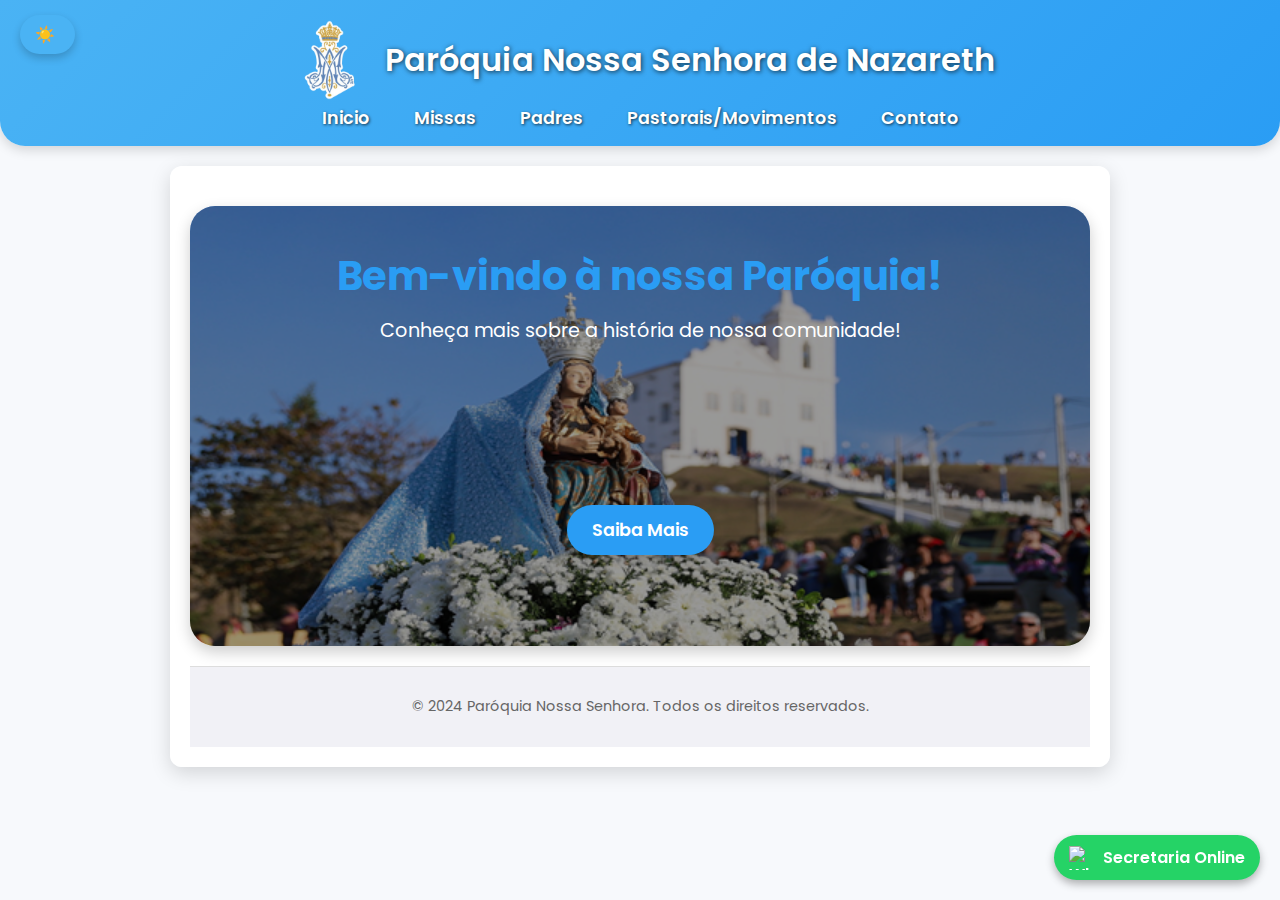
==== index.html @ 385b48bc "Add files via upload" ====
<!DOCTYPE html>
<html lang="pt-PT">
<head>
    <meta charset="UTF-8">
    <meta name="viewport" content="width=device-width, initial-scale=1.0">
    <title>Paróquia</title>
    <link rel="stylesheet" href="styles.css">
    <script>
        function applyDarkMode() {
            const body = document.body;
            const darkModeEnabled = localStorage.getItem('dark-mode') === 'true';
            if (darkModeEnabled) {
                body.classList.add('dark-mode');
                document.getElementById('mode-icon').innerHTML = '🌙'; // Lua
                document.getElementById('mode-text').innerText = 'Modo Claro';
            } else {
                body.classList.remove('dark-mode');
                document.getElementById('mode-icon').innerHTML = '☀️'; // Sol
                document.getElementById('mode-text').innerText = 'Modo Escuro';
            }
        }

        function toggleDarkMode() {
            const body = document.body;
            const darkModeEnabled = body.classList.toggle('dark-mode');
            localStorage.setItem('dark-mode', darkModeEnabled);
            applyDarkMode();
        }

        window.onload = applyDarkMode;
    </script>
</head>
<body>
    <header>
        <div class="mode-toggle">
            <button onclick="toggleDarkMode()" id="mode-toggle">
                <span id="mode-icon">☀️</span> 
            </button>
        </div>
        <div class="logo">
            <img src="./virgem_maria_simbol-removebg-preview (1).png" alt="Brasão" class="brasao">
            <h1>Paróquia Nossa Senhora de Nazareth</h1>
        </div>
        <nav>
            <ul>
                <li><a href="index.html">Inicio</a></li>
                <li><a href="horarios.html">Missas</a></li>
                <li><a href="clero.html">Padres</a></li>
                <li><a href="eventos.html">Pastorais/Movimentos</a></li>
                <li><a href="contato.html">Contato</a></li>
            </ul>
        </nav>
    </header>

    <main>
        <section class="hero">
            <img src="./306663683_5560811757313550_4126079003889847889_n.png" alt="Imagem da Paróquia">
            <div class="overlay"></div>
            <div class="carousel-caption">
                <h2>Bem-vindo à nossa Paróquia!</h2>
                <p>Conheça mais sobre a história de nossa comunidade!</p>
                <a href="./historia.html" class="btn">Saiba Mais</a>
            </div>
        </section>

        <footer>
            <p>&copy; 2024 Paróquia Nossa Senhora. Todos os direitos reservados.</p>
        </footer>

        <a href="https://wa.me/22999696580" class="whatsapp-button" target="_blank" rel="noopener noreferrer">
            <div class="whatsapp-bubble">
                <img src="https://upload.wikimedia.org/wikipedia/commons/6/6b/WhatsApp.svg" alt="WhatsApp Logo" class="whatsapp-logo">
                Secretaria Online
            </div>
        </a>
    </main>
</body>
</html>
---- styles.css ----
@import url('https://fonts.googleapis.com/css2?family=Poppins:wght@300;400;600&display=swap');

body {
    font-family: 'Poppins', sans-serif; /* Fonte arredondada */
    margin: 0;
    padding: 0;
    background-color: #f7f9fc; /* Fundo mais suave */
    color: #333;
    overflow-x: hidden;
    transition: background-color 0.3s, color 0.3s; /* Transição suave */
}

.dark-mode {
    background-color: #121212; /* Fundo escuro */
    color: #ffffff; /* Texto claro */
}

header {
    background: linear-gradient(135deg, #4ab3f4, #2a9df4); /* Gradiente azul */
    color: #fff;
    padding: 15px 0; /* Diminuir o padding */
    text-align: center;
    box-shadow: 0 4px 12px rgba(0, 0, 0, 0.15);
    border-bottom-left-radius: 25px;
    border-bottom-right-radius: 25px;
    margin-bottom: 20px;
}

.dark-mode header {
    background: linear-gradient(135deg, #1e1e1e, #3a3a3a); /* Gradiente escuro */
}

.logo {
    display: flex;
    align-items: center;
    justify-content: center;
}

.brasao {
    width: 90px;
    height: auto;
    margin-right: 10px;
}

.logo h1 {
    margin: 0;
    font-size: 2em;
    font-weight: 600; /* Peso da fonte mais forte */
    color: #ffffff; /* Texto claro para contraste */
    text-shadow: 1px 1px 5px rgba(0, 0, 0, 0.7); /* Sombra para legibilidade */
}

.dark-mode .logo h1 {
    color: #ffffff; /* Texto claro no modo escuro */
}

nav ul {
    list-style: none;
    padding: 0;
    margin: 0;
}

nav ul li {
    display: inline;
    margin: 0 20px;
}

nav a {
    color: #ffffff; /* Texto claro */
    text-decoration: none;
    font-weight: 600; /* Peso da fonte mais forte */
    font-size: 1.1em;
    text-shadow: 1px 1px 3px rgba(0, 0, 0, 0.7); /* Sombra para legibilidade */
    transition: color 0.3s;
}

nav a:hover {
    color: #4ab3f4; /* Azul mais claro ao passar o mouse */
}

.hero {
    position: relative;
    height: 400px;
    overflow: hidden;
    border-radius: 25px;
    box-shadow: 0 6px 15px rgba(0, 0, 0, 0.2);
    margin-bottom: 20px;
}

.hero img {
    width: 100%;
    height: 100%;
    object-fit: cover;
    position: absolute;
    top: 0;
    left: 0;
    z-index: 1;
}

.overlay {
    position: absolute;
    top: 0;
    left: 0;
    right: 0;
    bottom: 0;
    background: rgba(0, 0, 0, 0.4); /* Overlay mais suave */
    z-index: 2;
}

.carousel-caption {
    position: relative;
    z-index: 3;
    text-align: center;
    color: #fff;
    padding: 20px;
}

.carousel-caption h2 {
    font-size: 2.5em;
    margin: 0;
}

.carousel-caption p {
    font-size: 1.2em;
    margin: 10px 0;
}

main {
    padding: 20px;
    max-width: 900px;
    margin: auto;
    background: rgba(255, 255, 255, 0.95); /* Fundo mais claro */
    border-radius: 12px;
    box-shadow: 0 6px 20px rgba(0, 0, 0, 0.15);
}

.dark-mode main {
    background: rgba(30, 30, 30, 0.95); /* Fundo escuro */
}

section {
    margin: 20px 0;
    padding: 20px;
    background: rgba(245, 245, 245, 0.9); /* Fundo das seções mais suave */
    border-radius: 20px;
    box-shadow: 0 4px 10px rgba(0, 0, 0, 0.1);
}

.dark-mode section {
    background: rgba(50, 50, 50, 0.9); /* Fundo das seções no modo escuro */
}

section h2 {
    font-size: 1.8em;
    margin-bottom: 10px;
    color: #2a9df4; /* Azul suave */
}

.dark-mode section h2 {
    color: #4ab3f4; /* Azul mais claro no modo escuro */
}

section h3 {
    font-size: 1.5em;
    margin: 15px 0;
    color: #4ab3f4; /* Azul mais claro */
}

section ul {
    list-style: none;
    padding: 0;
}

section ul li {
    margin: 10px 0;
    padding: 10px;
    border-left: 5px solid #2a9df4; /* Azul suave */
    background: rgba(255, 255, 255, 0.85); /* Fundo mais claro */
    transition: background 0.3s, transform 0.3s;
}

.dark-mode section ul li {
    background: rgba(70, 70, 70, 0.85); /* Fundo das listas no modo escuro */
}

section ul li:hover {
    background: #e0f7fa; /* Fundo suave ao passar o mouse */
    transform: translateX(5px);
}

footer {
    text-align: center;
    padding: 15px 0;
    background: rgba(240, 240, 245, 0.9);
    color: #666;
    border-top: 1px solid #ddd;
    font-size: 0.9em;
}

.dark-mode footer {
    background: rgba(50, 50, 50, 0.9); /* Fundo do rodapé no modo escuro */
    color: #bbb; /* Texto claro no rodapé */
}

.btn {
    display: inline-block;
    padding: 12px 25px;
    background-color: #2a9df4;
    color: #fff;
    text-decoration: none;
    border-radius: 30px;
    font-size: 1.1em;
    font-weight: 600;
    margin-top: 20px;
    box-shadow: 0 4px 10px rgba(0, 0, 0, 0.1);
    transition: background-color 0.3s, transform 0.2s, box-shadow 0.3s;
}

.dark-mode .btn {
    background-color: #4ab3f4; /* Azul mais claro no modo escuro */
}

.btn:hover {
    background-color: #1e8fd6;
    transform: translateY(-4px);
    box-shadow: 0 8px 15px rgba(0, 0, 0, 0.2);
}

.carousel-caption .btn {
    margin-top: 150px;
}

.whatsapp-button {
    position: fixed;
    bottom: 20px;
    right: 20px;
    text-decoration: none;
    color: #fff;
    font-size: 1em;
    font-weight: 600; /* Peso da fonte mais forte */
    display: flex;
    align-items: center;
    justify-content: center;
    background-color: #25d366; /* Verde WhatsApp */
    padding: 10px 15px;
    border-radius: 30px;
    box-shadow: 0 4px 8px rgba(0, 0, 0, 0.3);
    transition: transform 0.3s, background-color 0.3s;
    z-index: 1000;
}

.dark-mode .whatsapp-button {
    background-color: #1ebe60; /* Verde mais escuro no modo escuro */
}

.whatsapp-button:hover {
    transform: scale(1.05);
    background-color: #1ebe60; /* Verde mais escuro ao passar o mouse */
}

.whatsapp-bubble {
    display: flex;
    align-items: center;
}

.whatsapp-logo {
    width: 24px;
    height: 24px;
    margin-right: 10px;
}

/* Estilo para os cards do clero */
.clero-cards {
    display: flex;
    justify-content: center;
    gap: 20px;
}

.card {
    background-color: #fff;
    border-radius: 12px;
    box-shadow: 0 4px 10px rgba(0, 0, 0, 0.1);
    overflow: hidden;
    width: 300px;
}

.dark-mode .card {
    background-color: #2a2a2a; /* Fundo escuro para os cards */
}

.card-img {
    height: 200px;
    overflow: hidden;
}

.person-img {
    width: 100%;
    height: 100%;
    object-fit: cover;
    border-top-left-radius: 12px;
    border-top-right-radius: 12px;
}

.card-info {
    padding: 20px;
    text-align: center;
}

.card-info h3 {
    margin-top: 0;
    margin-bottom: 5px;
    font-size: 1.5em;
    color: #2a9df4;
}

.dark-mode .card-info h3 {
    color: #4ab3f4; /* Azul mais claro no modo escuro */
}

.card-info p {
    margin: 0;
    font-size: 1.2em;
    color: #666;
}

.dark-mode .card-info p {
    color: #bbb; /* Texto claro no modo escuro */
}

/* Estilo para os cards de eventos */
.event-container {
    display: flex;
    flex-wrap: wrap;
    justify-content: center;
    gap: 20px;
}

.event-card {
    background-color: #fff;
    border-radius: 12px;
    box-shadow: 0 4px 10px rgba(0, 0, 0, 0.1);
    overflow: hidden;
    width: 300px;
}

.dark-mode .event-card {
    background-color: #2a2a2a; /* Fundo escuro para os cards de eventos */
}

.event-image {
    height: 200px;
    overflow: hidden;
}

.event-image img {
    width: 100%;
    height: 100%;
    object-fit: cover;
}

.event-info {
    padding: 20px;
}

.event-info h3 {
    margin-top: 0;
    margin-bottom: 10px;
    font-size: 1.5em;
    color: #2a9df4;
}

.dark-mode .event-info h3 {
    color: #4ab3f4; /* Azul mais claro no modo escuro */
}

.event-info p {
    margin: 10px 0;
    font-size: 1.1em;
    color: #666;
}

.dark-mode .event-info p {
    color: #bbb; /* Texto claro no modo escuro */
}

.mode-toggle {
    position: absolute;
    left: 20px; /* Distância da borda esquerda */
    top: 15px; /* Distância do topo */
}

#mode-toggle {
    background-color: #4ab3f4; /* Cor de fundo padrão */
    border: none;
    color: #fff;
    font-size: 1em;
    cursor: pointer;
    display: flex;
    align-items: center;
    padding: 10px 15px;
    border-radius: 25px; /* Bordas arredondadas */
    transition: background-color 0.3s, transform 0.3s; /* Transição suave */
    box-shadow: 0 4px 8px rgba(0, 0, 0, 0.2); /* Sombra do botão */
}

#mode-toggle:hover {
    background-color: #1e8fd6; /* Cor de fundo ao passar o mouse */
    transform: translateY(-2px); /* Efeito de elevação */
}

#mode-toggle span {
    margin-right: 5px; /* Espaço entre o ícone e o texto */
    transition: transform 0.3s; /* Transição suave para o ícone */
}

.social-button {
    display: inline-flex;
    align-items: center;
    background-color: #e1306c; /* Cor do Instagram */
    color: #fff;
    text-decoration: none;
    padding: 10px 15px;
    border-radius: 25px;
    margin-left: 20px; /* Espaço entre o logo e o botão */
    transition: background-color 0.3s;
    box-shadow: 0 4px 8px rgba(0, 0, 0, 0.2);
}

.social-button:hover {
    background-color: #c13584; /* Cor mais escura ao passar o mouse */
}

.social-button img {
    width: 20px; /* Tamanho do ícone do Instagram */
    height: auto;
    margin-right: 8px; /* Espaço entre o ícone e o texto */
}


/* Media Queries para responsividade */
@media (max-width: 768px) {
    .logo h1 {
        font-size: 1.5em; /* Tamanho da fonte reduzido em telas menores */
    }

    nav ul li {
        margin: 0 10px; /* Reduzir margens em telas menores */
    }

    nav a {
        font-size: 1em; /* Tamanho da fonte reduzido em telas menores */
    }

    .hero {
        height: 250px; /* Altura reduzida para telas menores */
    }

    .carousel-caption h2 {
        font-size: 1.8em; /* Tamanho da fonte reduzido em telas menores */
    }

    .carousel-caption p {
        font-size: 1em; /* Tamanho da fonte reduzido em telas menores */
    }

    main {
        padding: 10px; /* Reduzir padding em telas menores */
    }

    section {
        padding: 15px; /* Reduzir padding em seções em telas menores */
    }

    footer {
        font-size: 0.8em; /* Tamanho da fonte reduzido em telas menores */
    }

    .btn {
        font-size: 1em; /* Tamanho da fonte reduzido em botões em telas menores */
    }

    .clero-cards {
        flex-direction: column;
        align-items: center;
    }

    .card {
        width: 100%;
        max-width: 400px;
    }

    .event-card {
        width: 100%;
        max-width: 400px;
    }
}

@media (max-width: 480px) {
    .logo h1 {
        font-size: 1.2em; /* Tamanho ainda mais reduzido */
    }

    .hero {
        height: 200px; /* Altura ainda menor para telas muito pequenas */
    }

    .carousel-caption h2 {
        font-size: 1.5em; /* Tamanho da fonte reduzido */
    }

    .carousel-caption p {
        font-size: 0.9em; /* Tamanho da fonte reduzido */
    }
}
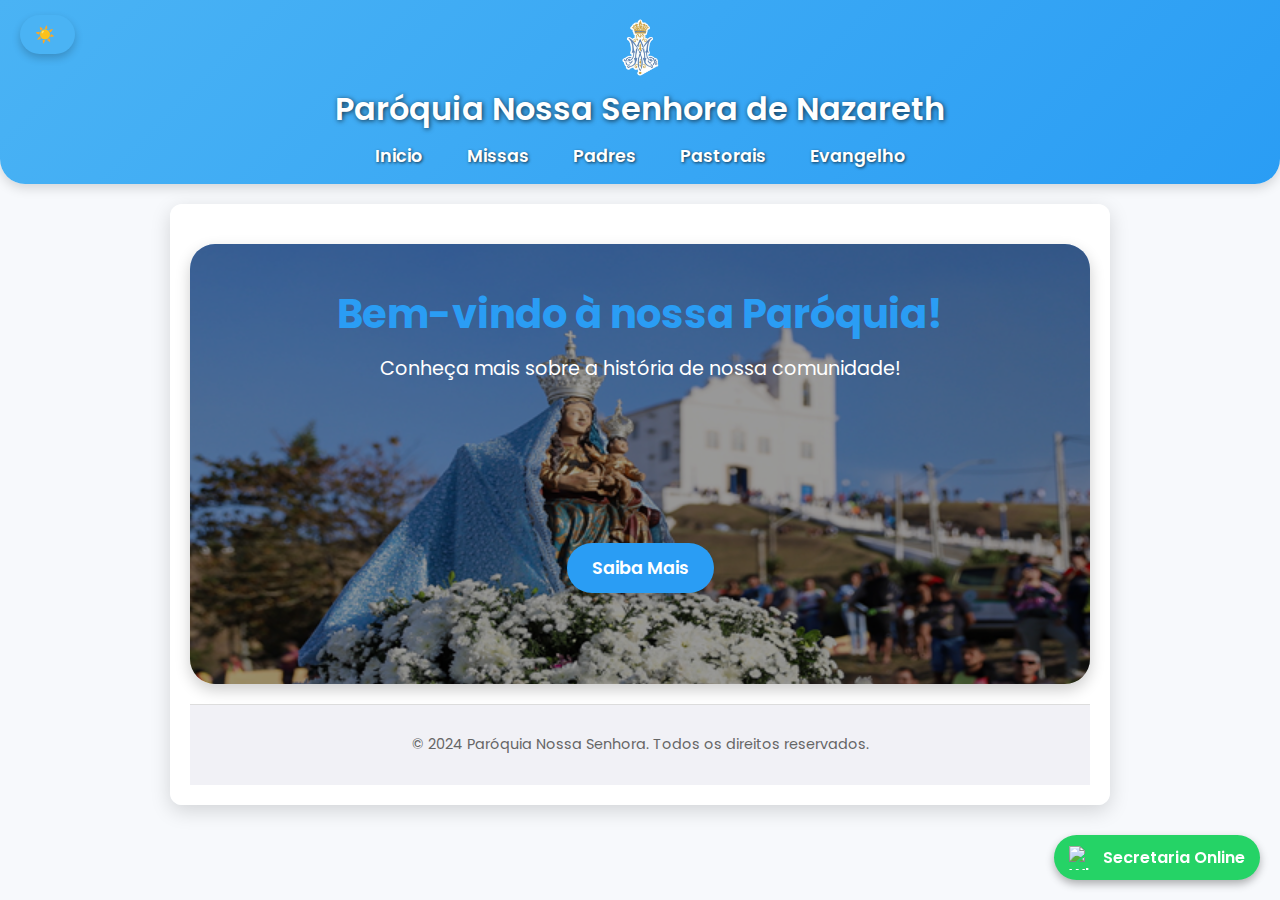
==== commit d5ca7bd9: "Add files via upload" ====
--- a/index.html
+++ b/index.html
@@ -46,8 +46,8 @@
                 <li><a href="index.html">Inicio</a></li>
                 <li><a href="horarios.html">Missas</a></li>
                 <li><a href="clero.html">Padres</a></li>
-                <li><a href="eventos.html">Pastorais/Movimentos</a></li>
-                <li><a href="contato.html">Contato</a></li>
+                <li><a href="eventos.html">Pastorais</a></li>
+                <li><a href="leituras.html">Evangelho</a></li>
             </ul>
         </nav>
     </header>
@@ -67,7 +67,7 @@
             <p>&copy; 2024 Paróquia Nossa Senhora. Todos os direitos reservados.</p>
         </footer>
 
-        <a href="https://wa.me/22999696580" class="whatsapp-button" target="_blank" rel="noopener noreferrer">
+        <a href="https://wa.me/+5522999696580" class="whatsapp-button" target="_blank" rel="noopener noreferrer">
             <div class="whatsapp-bubble">
                 <img src="https://upload.wikimedia.org/wikipedia/commons/6/6b/WhatsApp.svg" alt="WhatsApp Logo" class="whatsapp-logo">
                 Secretaria Online
--- a/styles.css
+++ b/styles.css
@@ -1,24 +1,24 @@
 @import url('https://fonts.googleapis.com/css2?family=Poppins:wght@300;400;600&display=swap');
 
 body {
-    font-family: 'Poppins', sans-serif; /* Fonte arredondada */
+    font-family: 'Poppins', sans-serif;
     margin: 0;
     padding: 0;
-    background-color: #f7f9fc; /* Fundo mais suave */
+    background-color: #f7f9fc;
     color: #333;
     overflow-x: hidden;
-    transition: background-color 0.3s, color 0.3s; /* Transição suave */
+    transition: background-color 0.3s, color 0.3s;
 }
 
 .dark-mode {
-    background-color: #121212; /* Fundo escuro */
-    color: #ffffff; /* Texto claro */
+    background-color: #121212;
+    color: #ffffff;
 }
 
 header {
-    background: linear-gradient(135deg, #4ab3f4, #2a9df4); /* Gradiente azul */
+    background: linear-gradient(135deg, #4ab3f4, #2a9df4);
     color: #fff;
-    padding: 15px 0; /* Diminuir o padding */
+    padding: 15px 0;
     text-align: center;
     box-shadow: 0 4px 12px rgba(0, 0, 0, 0.15);
     border-bottom-left-radius: 25px;
@@ -27,31 +27,33 @@
 }
 
 .dark-mode header {
-    background: linear-gradient(135deg, #1e1e1e, #3a3a3a); /* Gradiente escuro */
+    background: linear-gradient(135deg, #1e1e1e, #3a3a3a);
 }
 
 .logo {
     display: flex;
+    flex-direction: column;
     align-items: center;
-    justify-content: center;
+    text-align: center;
+    margin-bottom: 10px;
 }
 
 .brasao {
-    width: 90px;
+    width: 65px;
     height: auto;
-    margin-right: 10px;
+    margin-bottom: 5px;
 }
 
 .logo h1 {
     margin: 0;
     font-size: 2em;
-    font-weight: 600; /* Peso da fonte mais forte */
-    color: #ffffff; /* Texto claro para contraste */
-    text-shadow: 1px 1px 5px rgba(0, 0, 0, 0.7); /* Sombra para legibilidade */
+    font-weight: 600;
+    color: #ffffff;
+    text-shadow: 1px 1px 5px rgba(0, 0, 0, 0.7);
 }
 
 .dark-mode .logo h1 {
-    color: #ffffff; /* Texto claro no modo escuro */
+    color: #ffffff;
 }
 
 nav ul {
@@ -203,17 +205,18 @@
 }
 
 .btn {
-    display: inline-block;
+    display: inline-block; /* Garante que o botão seja exibido como um bloco */
     padding: 12px 25px;
-    background-color: #2a9df4;
-    color: #fff;
-    text-decoration: none;
-    border-radius: 30px;
+    background-color: #2a9df4; /* Cor do botão */
+    color: #fff; /* Cor do texto */
+    text-decoration: none; /* Remove o sublinhado */
+    border-radius: 30px; /* Bordas arredondadas */
     font-size: 1.1em;
     font-weight: 600;
-    margin-top: 20px;
+    margin-top: 20px; /* Espaço acima do botão */
     box-shadow: 0 4px 10px rgba(0, 0, 0, 0.1);
     transition: background-color 0.3s, transform 0.2s, box-shadow 0.3s;
+    text-align: center; /* Centraliza o texto */
 }
 
 .dark-mode .btn {
@@ -221,8 +224,8 @@
 }
 
 .btn:hover {
-    background-color: #1e8fd6;
-    transform: translateY(-4px);
+    background-color: #1e8fd6; /* Cor ao passar o mouse */
+    transform: translateY(-4px); /* Efeito de elevação */
     box-shadow: 0 8px 15px rgba(0, 0, 0, 0.2);
 }
 
@@ -463,6 +466,11 @@
         font-size: 1em; /* Tamanho da fonte reduzido em telas menores */
     }
 
+    .btn {
+         width: 100%; /* Botão ocupa toda a largura em dispositivos móveis */
+         margin-top: 15px; /* Ajusta o espaço acima do botão */
+    }
+
     main {
         padding: 10px; /* Reduzir padding em telas menores */
     }
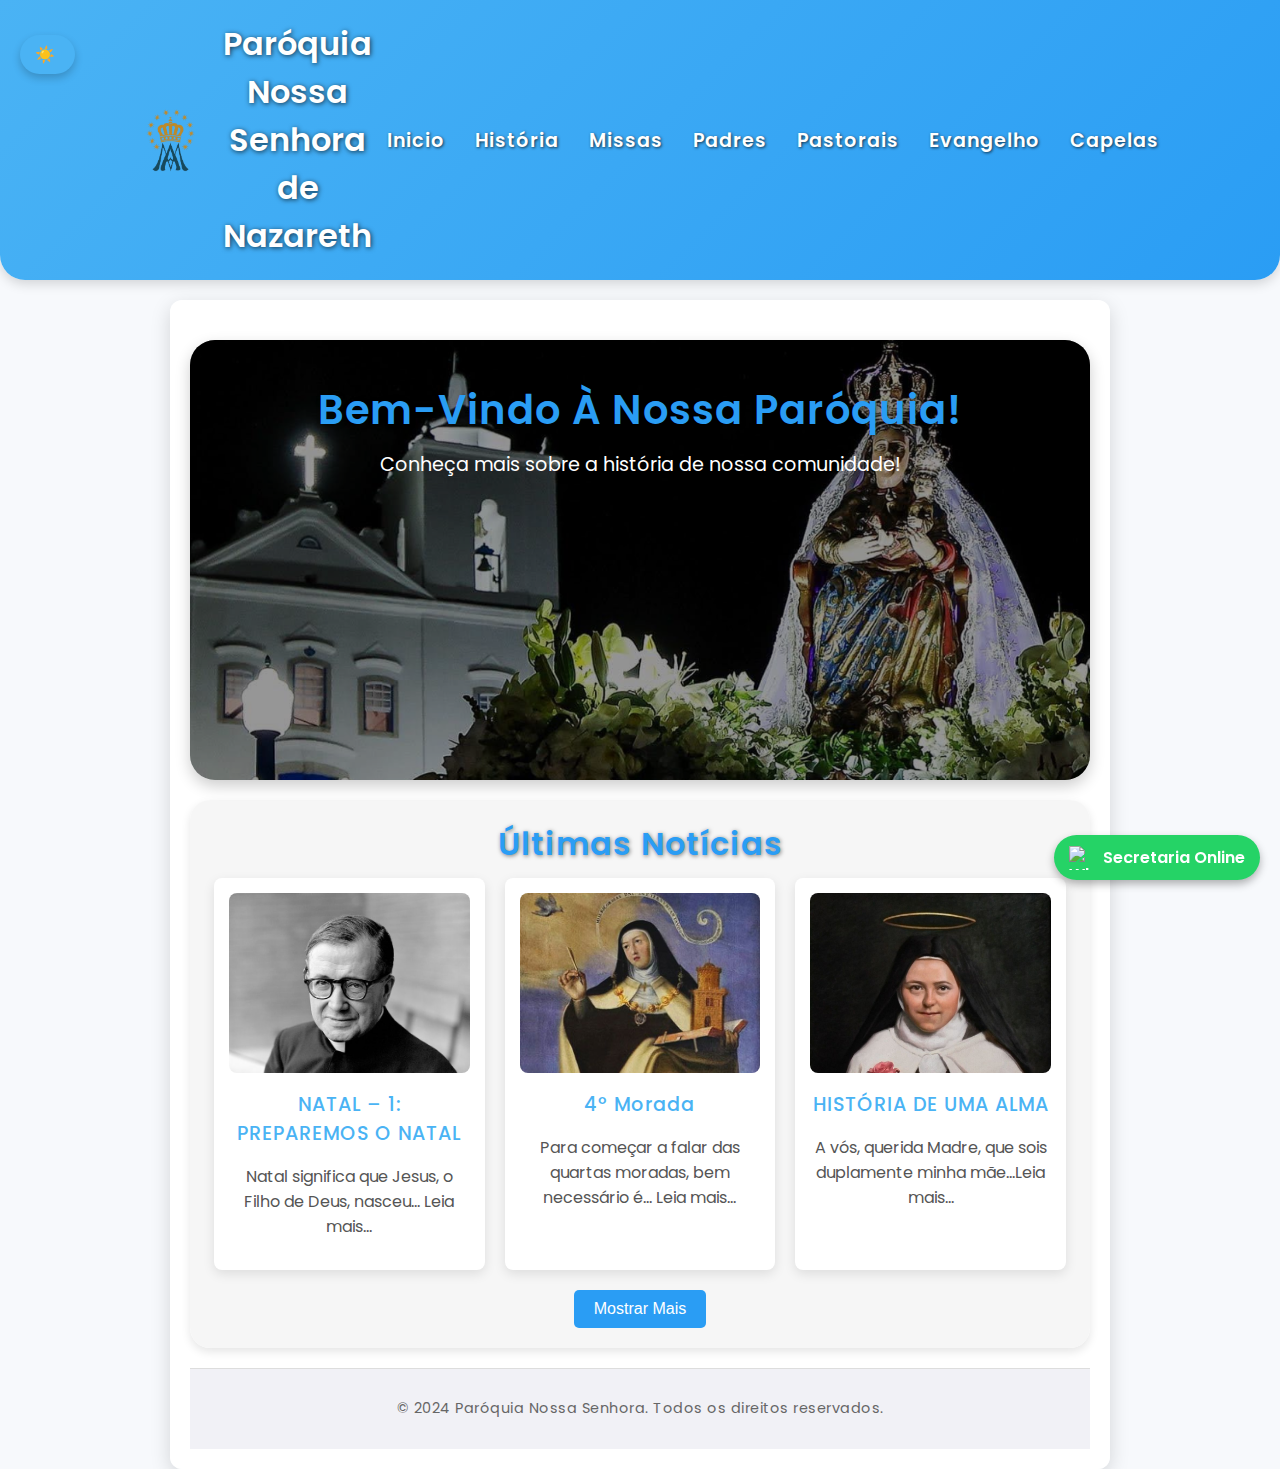
==== commit 0956d7b7: "Add files via upload" ====
--- a/index.html
+++ b/index.html
@@ -5,7 +5,9 @@
     <meta name="viewport" content="width=device-width, initial-scale=1.0">
     <title>Paróquia</title>
     <link rel="stylesheet" href="styles.css">
+    <link rel="stylesheet" href="index-cards.css">
     <script>
+        // Função para aplicar o modo escuro
         function applyDarkMode() {
             const body = document.body;
             const darkModeEnabled = localStorage.getItem('dark-mode') === 'true';
@@ -20,6 +22,7 @@
             }
         }
 
+        // Função para alternar entre os modos escuro e claro
         function toggleDarkMode() {
             const body = document.body;
             const darkModeEnabled = body.classList.toggle('dark-mode');
@@ -27,27 +30,54 @@
             applyDarkMode();
         }
 
-        window.onload = applyDarkMode;
+        // Função para alternar o menu
+        function toggleMenu() {
+            const navbar = document.getElementById('navbar');
+            navbar.classList.toggle('active');
+        }
+
+        // Função para esconder o 4º card e configurá-lo para ser exibido dinamicamente
+        window.onload = () => {
+            applyDarkMode();
+            document.getElementById('card-4').style.display = 'none'; // Ocultar 4º card ao carregar a página
+        };
+
+        // Função para mostrar/ocultar o 4º card
+        function showMoreCards() {
+            const moreCard = document.getElementById('card-4');
+            const showMoreBtn = document.getElementById('show-more-btn');
+
+            if (moreCard.style.display === 'none') {
+                moreCard.style.display = 'block';
+                showMoreBtn.innerText = 'Mostrar Menos';
+            } else {
+                moreCard.style.display = 'none';
+                showMoreBtn.innerText = 'Mostrar Mais';
+            }
+        }
     </script>
 </head>
 <body>
     <header>
         <div class="mode-toggle">
             <button onclick="toggleDarkMode()" id="mode-toggle">
-                <span id="mode-icon">☀️</span> 
+                <span id="mode-icon">☀️</span>
             </button>
         </div>
         <div class="logo">
-            <img src="./virgem_maria_simbol-removebg-preview (1).png" alt="Brasão" class="brasao">
+            <img src="./mariano-removebg-preview.png" alt="Brasão" class="brasao">
             <h1>Paróquia Nossa Senhora de Nazareth</h1>
         </div>
-        <nav>
+        <!-- Menu de navegação -->
+        <nav id="navbar">
             <ul>
                 <li><a href="index.html">Inicio</a></li>
+                <li><a href="historia.html">História</a></li>
                 <li><a href="horarios.html">Missas</a></li>
                 <li><a href="clero.html">Padres</a></li>
                 <li><a href="eventos.html">Pastorais</a></li>
                 <li><a href="leituras.html">Evangelho</a></li>
+                <li><a href="capelas.html">Capelas</a></li>
             </ul>
         </nav>
     </header>
@@ -59,8 +89,36 @@
             <div class="carousel-caption">
                 <h2>Bem-vindo à nossa Paróquia!</h2>
                 <p>Conheça mais sobre a história de nossa comunidade!</p>
-                <a href="./historia.html" class="btn">Saiba Mais</a>
             </div>
+        </section>
+
+        <section class="cards-section">
+            <h2>Últimas Notícias</h2>
+            <div class="cards-container" id="cards-container">
+                <div class="card" onclick="window.location.href='noticia1.html'">
+                    <img src="./são jose.jpg" alt="Imagem Notícia 1" class="card-img">
+                    <h3>NATAL – 1: PREPAREMOS O NATAL</h3>
+                    <p>Natal significa que Jesus, o Filho de Deus, nasceu... <span class="read-more">Leia mais...</span></p>
+                </div>
+                <div class="card" onclick="window.location.href='noticia2.html'">
+                    <img src="./Santa-Teresa-de-Jesus-Reformadora-do-Carmelo.jpg" alt="Imagem Notícia 2" class="card-img">
+                    <h3>4º morada</h3>
+                    <p>Para começar a falar das quartas moradas, bem necessário é... <span class="read-more">Leia mais...</span></p>
+                </div>
+                <div class="card" onclick="window.location.href='noticia3.html'">
+                    <img src="./formacao_o-sentido-da-vida-segundo-santa-teresinha-do-menino-jesus.jpg" alt="Imagem Notícia 3" class="card-img">
+                    <h3>HISTÓRIA DE UMA ALMA</h3>
+                    <p>A vós, querida Madre, que sois duplamente minha mãe...<span class="read-more">Leia mais...</span></p>
+                </div>
+
+                <!-- 4º card escondido inicialmente -->
+                <div class="card" id="card-4" style="display: none;" onclick="window.location.href='noticia4.html'">
+                    <img src="./formacao_o-sentido-da-vida-segundo-santa-teresinha-do-menino-jesus.jpg" alt="Imagem Notícia 4" class="card-img">
+                    <h3>HISTÓRIA DE UMA ALMA</h3>
+                    <p>A vós, querida Madre, que sois duplamente minha mãe...<span class="read-more">Leia mais...</span></p>
+                </div>
+            </div>
+            <button id="show-more-btn" onclick="showMoreCards()">Mostrar Mais</button>
         </section>
 
         <footer>
--- a/styles.css
+++ b/styles.css
@@ -18,12 +18,15 @@
 header {
     background: linear-gradient(135deg, #4ab3f4, #2a9df4);
     color: #fff;
-    padding: 15px 0;
+    padding: 20px 10%;
     text-align: center;
     box-shadow: 0 4px 12px rgba(0, 0, 0, 0.15);
     border-bottom-left-radius: 25px;
     border-bottom-right-radius: 25px;
     margin-bottom: 20px;
+    display: flex;
+    justify-content: space-between;
+    align-items: center;
 }
 
 .dark-mode header {
@@ -32,16 +35,7 @@
 
 .logo {
     display: flex;
-    flex-direction: column;
     align-items: center;
-    text-align: center;
-    margin-bottom: 10px;
-}
-
-.brasao {
-    width: 65px;
-    height: auto;
-    margin-bottom: 5px;
 }
 
 .logo h1 {
@@ -56,28 +50,42 @@
     color: #ffffff;
 }
 
+.brasao {
+    width: 85px;
+    height: auto;
+    margin-right: 10px;
+}
+
+nav {
+    margin-top: 0;
+}
+
 nav ul {
     list-style: none;
     padding: 0;
     margin: 0;
+    display: flex;
+    justify-content: center;
 }
 
 nav ul li {
-    display: inline;
-    margin: 0 20px;
+    margin: 0 15px;
 }
 
 nav a {
-    color: #ffffff; /* Texto claro */
+    color: #ffffff;
     text-decoration: none;
-    font-weight: 600; /* Peso da fonte mais forte */
-    font-size: 1.1em;
-    text-shadow: 1px 1px 3px rgba(0, 0, 0, 0.7); /* Sombra para legibilidade */
-    transition: color 0.3s;
+    font-weight: 600;
+    font-size: 1.2em;
+    text-transform: capitalize;
+    letter-spacing: 1px;
+    text-shadow: 1px 1px 3px rgba(0, 0, 0, 0.7);
+    transition: color 0.3s, transform 0.3s;
 }
 
 nav a:hover {
-    color: #4ab3f4; /* Azul mais claro ao passar o mouse */
+    color: #4ab3f4;
+    transform: translateY(-3px);
 }
 
 .hero {
@@ -105,7 +113,7 @@
     left: 0;
     right: 0;
     bottom: 0;
-    background: rgba(0, 0, 0, 0.4); /* Overlay mais suave */
+    background: rgba(0, 0, 0, 0.4);
     z-index: 2;
 }
 
@@ -118,6 +126,7 @@
 }
 
 .carousel-caption h2 {
+    text-align: center;
     font-size: 2.5em;
     margin: 0;
 }
@@ -125,47 +134,61 @@
 .carousel-caption p {
     font-size: 1.2em;
     margin: 10px 0;
+}
+
+section h2, .carousel-caption h2 {
+    text-align: center;
+    margin: 0 auto;
+    display: block;
+    width: fit-content;
 }
 
 main {
     padding: 20px;
     max-width: 900px;
     margin: auto;
-    background: rgba(255, 255, 255, 0.95); /* Fundo mais claro */
+    background: rgba(255, 255, 255, 0.95);
     border-radius: 12px;
     box-shadow: 0 6px 20px rgba(0, 0, 0, 0.15);
 }
 
 .dark-mode main {
-    background: rgba(30, 30, 30, 0.95); /* Fundo escuro */
+    background: rgba(30, 30, 30, 0.95);
 }
 
 section {
     margin: 20px 0;
     padding: 20px;
-    background: rgba(245, 245, 245, 0.9); /* Fundo das seções mais suave */
+    background: rgba(245, 245, 245, 0.9);
     border-radius: 20px;
     box-shadow: 0 4px 10px rgba(0, 0, 0, 0.1);
 }
 
 .dark-mode section {
-    background: rgba(50, 50, 50, 0.9); /* Fundo das seções no modo escuro */
+    background: rgba(50, 50, 50, 0.9);
 }
 
 section h2 {
-    font-size: 1.8em;
+    font-size: 2em;
     margin-bottom: 10px;
-    color: #2a9df4; /* Azul suave */
+    color: #2a9df4;
+    text-transform: capitalize;
+    font-weight: 600;
+    letter-spacing: 1px;
+    text-shadow: 1px 1px 4px rgba(0, 0, 0, 0.5);
 }
 
 .dark-mode section h2 {
-    color: #4ab3f4; /* Azul mais claro no modo escuro */
+    color: #4ab3f4;
 }
 
 section h3 {
-    font-size: 1.5em;
+    font-size: 1.6em;
     margin: 15px 0;
-    color: #4ab3f4; /* Azul mais claro */
+    color: #4ab3f4;
+    text-transform: capitalize;
+    font-weight: 500;
+    letter-spacing: 1px;
 }
 
 section ul {
@@ -176,17 +199,17 @@
 section ul li {
     margin: 10px 0;
     padding: 10px;
-    border-left: 5px solid #2a9df4; /* Azul suave */
-    background: rgba(255, 255, 255, 0.85); /* Fundo mais claro */
+    border-left: 5px solid #2a9df4;
+    background: rgba(255, 255, 255, 0.85);
     transition: background 0.3s, transform 0.3s;
 }
 
 .dark-mode section ul li {
-    background: rgba(70, 70, 70, 0.85); /* Fundo das listas no modo escuro */
+    background: rgba(70, 70, 70, 0.85);
 }
 
 section ul li:hover {
-    background: #e0f7fa; /* Fundo suave ao passar o mouse */
+    background: #e0f7fa;
     transform: translateX(5px);
 }
 
@@ -197,35 +220,37 @@
     color: #666;
     border-top: 1px solid #ddd;
     font-size: 0.9em;
+    letter-spacing: 0.5px;
 }
 
 .dark-mode footer {
-    background: rgba(50, 50, 50, 0.9); /* Fundo do rodapé no modo escuro */
-    color: #bbb; /* Texto claro no rodapé */
+    background: rgba(50, 50, 50, 0.9);
+    color: #bbb;
 }
 
 .btn {
-    display: inline-block; /* Garante que o botão seja exibido como um bloco */
+    display: inline-block;
     padding: 12px 25px;
-    background-color: #2a9df4; /* Cor do botão */
-    color: #fff; /* Cor do texto */
-    text-decoration: none; /* Remove o sublinhado */
-    border-radius: 30px; /* Bordas arredondadas */
-    font-size: 1.1em;
+    background-color: #2a9df4;
+    color: #fff;
+    text-decoration: none;
+    border-radius: 30px;
+    font-size: 1.2em;
     font-weight: 600;
-    margin-top: 20px; /* Espaço acima do botão */
+    margin-top: 20px;
     box-shadow: 0 4px 10px rgba(0, 0, 0, 0.1);
     transition: background-color 0.3s, transform 0.2s, box-shadow 0.3s;
-    text-align: center; /* Centraliza o texto */
+    text-align: center;
+    letter-spacing: 1px;
 }
 
 .dark-mode .btn {
-    background-color: #4ab3f4; /* Azul mais claro no modo escuro */
+    background-color: #4ab3f4;
 }
 
 .btn:hover {
-    background-color: #1e8fd6; /* Cor ao passar o mouse */
-    transform: translateY(-4px); /* Efeito de elevação */
+    background-color: #1e8fd6;
+    transform: translateY(-4px);
     box-shadow: 0 8px 15px rgba(0, 0, 0, 0.2);
 }
 
@@ -240,11 +265,11 @@
     text-decoration: none;
     color: #fff;
     font-size: 1em;
-    font-weight: 600; /* Peso da fonte mais forte */
+    font-weight: 600;
     display: flex;
     align-items: center;
     justify-content: center;
-    background-color: #25d366; /* Verde WhatsApp */
+    background-color: #25d366;
     padding: 10px 15px;
     border-radius: 30px;
     box-shadow: 0 4px 8px rgba(0, 0, 0, 0.3);
@@ -253,12 +278,12 @@
 }
 
 .dark-mode .whatsapp-button {
-    background-color: #1ebe60; /* Verde mais escuro no modo escuro */
+    background-color: #1ebe60;
 }
 
 .whatsapp-button:hover {
     transform: scale(1.05);
-    background-color: #1ebe60; /* Verde mais escuro ao passar o mouse */
+    background-color: #1ebe60;
 }
 
 .whatsapp-bubble {
@@ -272,7 +297,6 @@
     margin-right: 10px;
 }
 
-/* Estilo para os cards do clero */
 .clero-cards {
     display: flex;
     justify-content: center;
@@ -288,7 +312,7 @@
 }
 
 .dark-mode .card {
-    background-color: #2a2a2a; /* Fundo escuro para os cards */
+    background-color: #2a2a2a;
 }
 
 .card-img {
@@ -317,7 +341,7 @@
 }
 
 .dark-mode .card-info h3 {
-    color: #4ab3f4; /* Azul mais claro no modo escuro */
+    color: #4ab3f4;
 }
 
 .card-info p {
@@ -327,10 +351,9 @@
 }
 
 .dark-mode .card-info p {
-    color: #bbb; /* Texto claro no modo escuro */
-}
-
-/* Estilo para os cards de eventos */
+    color: #bbb;
+}
+
 .event-container {
     display: flex;
     flex-wrap: wrap;
@@ -347,7 +370,7 @@
 }
 
 .dark-mode .event-card {
-    background-color: #2a2a2a; /* Fundo escuro para os cards de eventos */
+    background-color: #2a2a2a;
 }
 
 .event-image {
@@ -373,7 +396,7 @@
 }
 
 .dark-mode .event-info h3 {
-    color: #4ab3f4; /* Azul mais claro no modo escuro */
+    color: #4ab3f4;
 }
 
 .event-info p {
@@ -383,17 +406,35 @@
 }
 
 .dark-mode .event-info p {
-    color: #bbb; /* Texto claro no modo escuro */
+    color: #bbb;
 }
 
 .mode-toggle {
     position: absolute;
-    left: 20px; /* Distância da borda esquerda */
-    top: 15px; /* Distância do topo */
+    left: 20px;
+    top: 15px;
+}
+
+.menu-toggle {
+    background: transparent;
+    border: none;
+    font-size: 2em;
+    color: #fff;
+    cursor: pointer;
+    display: none;
+}
+
+.mode-toggle button {
+    background: transparent;
+    border: none;
+    font-size: 1.5em;
+    color: #fff;
+    cursor: pointer;
+    transition: all 0.3s ease;
 }
 
 #mode-toggle {
-    background-color: #4ab3f4; /* Cor de fundo padrão */
+    background-color: #4ab3f4;
     border: none;
     color: #fff;
     font-size: 1em;
@@ -401,90 +442,96 @@
     display: flex;
     align-items: center;
     padding: 10px 15px;
-    border-radius: 25px; /* Bordas arredondadas */
-    transition: background-color 0.3s, transform 0.3s; /* Transição suave */
-    box-shadow: 0 4px 8px rgba(0, 0, 0, 0.2); /* Sombra do botão */
+    border-radius: 25px;
+    transition: background-color 0.3s, transform 0.3s;
+    box-shadow: 0 4px 8px rgba(0, 0, 0, 0.2);
 }
 
 #mode-toggle:hover {
-    background-color: #1e8fd6; /* Cor de fundo ao passar o mouse */
-    transform: translateY(-2px); /* Efeito de elevação */
+    background-color: #1e8fd6;
+    transform: translateY(-2px);
 }
 
 #mode-toggle span {
-    margin-right: 5px; /* Espaço entre o ícone e o texto */
-    transition: transform 0.3s; /* Transição suave para o ícone */
+    margin-right: 5px;
+    transition: transform 0.3s;
 }
 
 .social-button {
     display: inline-flex;
     align-items: center;
-    background-color: #e1306c; /* Cor do Instagram */
+    background-color: #e1306c;
     color: #fff;
     text-decoration: none;
     padding: 10px 15px;
     border-radius: 25px;
-    margin-left: 20px; /* Espaço entre o logo e o botão */
+    margin-left: 20px;
     transition: background-color 0.3s;
     box-shadow: 0 4px 8px rgba(0, 0, 0, 0.2);
 }
 
 .social-button:hover {
-    background-color: #c13584; /* Cor mais escura ao passar o mouse */
+    background-color: #c13584;
 }
 
 .social-button img {
-    width: 20px; /* Tamanho do ícone do Instagram */
+    width: 20px;
     height: auto;
-    margin-right: 8px; /* Espaço entre o ícone e o texto */
-}
-
-
-/* Media Queries para responsividade */
-@media (max-width: 768px) {
+    margin-right: 8px;
+}
+
+@media (max-width: 400px) {
     .logo h1 {
-        font-size: 1.5em; /* Tamanho da fonte reduzido em telas menores */
+        font-size: 1.5em;
     }
 
     nav ul li {
-        margin: 0 10px; /* Reduzir margens em telas menores */
+        margin: 0 10px;
     }
 
     nav a {
-        font-size: 1em; /* Tamanho da fonte reduzido em telas menores */
+        font-size: 1em;
     }
 
     .hero {
-        height: 250px; /* Altura reduzida para telas menores */
+        height: 250px;
     }
 
     .carousel-caption h2 {
-        font-size: 1.8em; /* Tamanho da fonte reduzido em telas menores */
+        font-size: 1.8em;
     }
 
     .carousel-caption p {
-        font-size: 1em; /* Tamanho da fonte reduzido em telas menores */
+        font-size: 1em;
     }
 
     .btn {
-         width: 100%; /* Botão ocupa toda a largura em dispositivos móveis */
-         margin-top: 15px; /* Ajusta o espaço acima do botão */
+        width: 100%;
+        margin-top: 15px;
+    }
+
+    .carousel-caption .btn {
+        margin-top: 100px;
+        width: auto;
+        padding: 12px 25px;
+        font-size: 1.1em;
+        text-align: center;
     }
 
     main {
-        padding: 10px; /* Reduzir padding em telas menores */
+        padding: 10px;
     }
 
     section {
-        padding: 15px; /* Reduzir padding em seções em telas menores */
+        padding: 15px;
     }
 
     footer {
-        font-size: 0.8em; /* Tamanho da fonte reduzido em telas menores */
+        font-size: 0.8em;
     }
 
     .btn {
-        font-size: 1em; /* Tamanho da fonte reduzido em botões em telas menores */
+        font-size: 1em;
     }
 
     .clero-cards {
@@ -505,18 +552,14 @@
 
 @media (max-width: 480px) {
     .logo h1 {
-        font-size: 1.2em; /* Tamanho ainda mais reduzido */
+        font-size: 1.2em;
     }
 
     .hero {
-        height: 200px; /* Altura ainda menor para telas muito pequenas */
+        height: 200px;
     }
 
     .carousel-caption h2 {
-        font-size: 1.5em; /* Tamanho da fonte reduzido */
-    }
-
-    .carousel-caption p {
-        font-size: 0.9em; /* Tamanho da fonte reduzido */
-    }
-}
+        font-size: 1.5em;
+    }
+}
--- a/index-cards.css
+++ b/index-cards.css
@@ -0,0 +1,65 @@
+.cards-container {
+    display: flex;
+    flex-wrap: wrap;
+    gap: 20px;
+    justify-content: center;
+}
+
+.card {
+    width: 28%; /* Largura padrão para telas maiores */
+    background-color: #fff;
+    padding: 15px;
+    border-radius: 8px;
+    box-shadow: 0 4px 12px rgba(0, 0, 0, 0.1);
+    text-align: center;
+    transition: all 0.3s ease-in-out;
+}
+
+.card img {
+    width: 100%;
+    height: 180px; /* Altura fixa para a imagem */
+    object-fit: cover;
+    object-position: top;
+    border-radius: 8px;
+}
+
+.card h3 {
+    font-size: 1.2em;
+    margin: 10px 0;
+}
+
+.card p {
+    font-size: 1em;
+    color: #555;
+}
+
+/* Responsividade para telas menores */
+@media (max-width: 768px) {
+    .card {
+        width: 45%; /* Ajuste para caber 2 cards por linha em tablets */
+    }
+}
+
+@media (max-width: 480px) {
+    .card {
+        width: 100%; /* Cards ocupam a largura total em dispositivos móveis */
+    }
+}
+
+button {
+    background-color: #2a9df4;
+    color: #fff;
+    border: none;
+    padding: 10px 20px;
+    border-radius: 5px;
+    cursor: pointer;
+    font-size: 1em;
+    margin-top: 20px;
+    display: block;
+    margin-left: auto;
+    margin-right: auto;
+}
+
+button:hover {
+    background-color: #2388c3;
+}
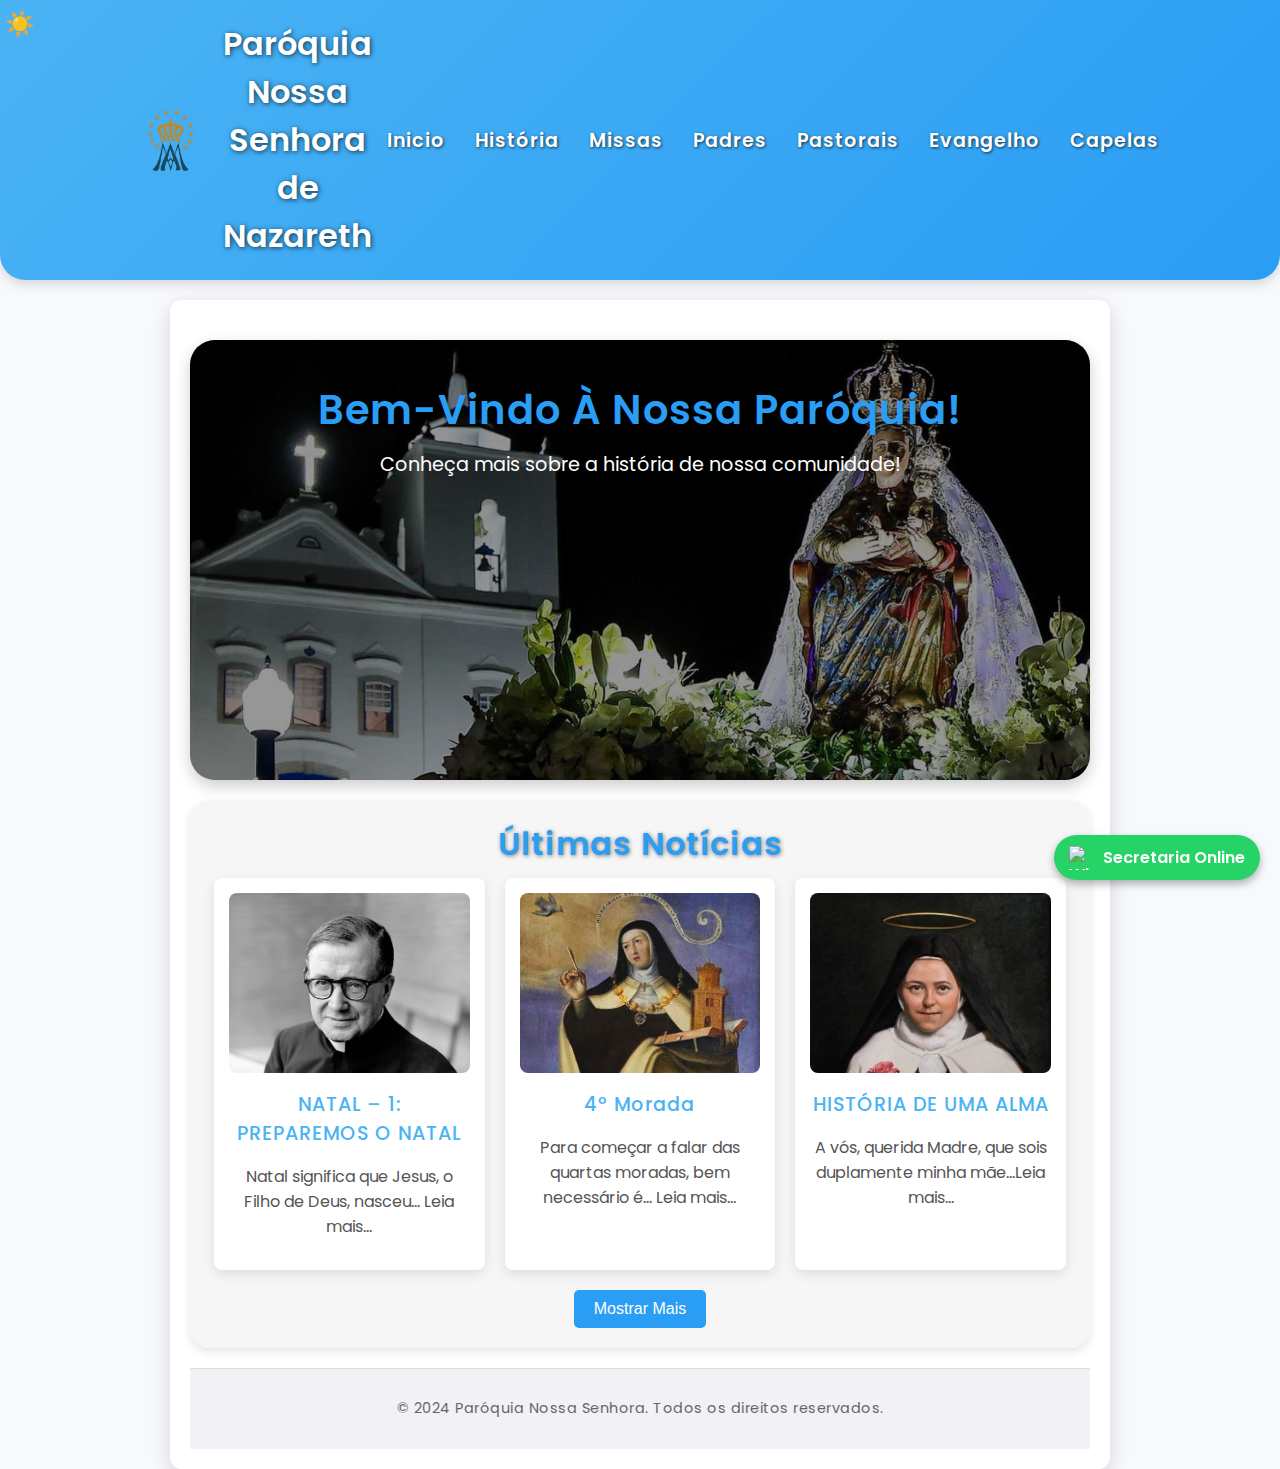
==== commit f6ea376b: "Add files via upload" ====
--- a/index.html
+++ b/index.html
@@ -6,7 +6,81 @@
     <title>Paróquia</title>
     <link rel="stylesheet" href="styles.css">
     <link rel="stylesheet" href="index-cards.css">
+    <style>
+        /* Estilos para o botão de menu e sua responsividade */
+        .menu-toggle {
+            display: none;
+            background: transparent;
+            border: none;
+            font-size: 2em;
+            color: #fff;
+            cursor: pointer;
+            transition: color 0.3s, transform 0.3s;
+        }
+
+        .menu-toggle:hover {
+            color: #4ab3f4;
+        }
+
+        .dark-mode .menu-toggle {
+            color: #bbb;
+        }
+
+        .dark-mode .menu-toggle:hover {
+            color: #1ebe60;
+        }
+
+        .menu-toggle.open {
+            transform: rotate(90deg); /* Rotação ao abrir */
+        }
+
+        @media (max-width: 768px) {
+            nav ul {
+                display: none;
+                flex-direction: column;
+                width: 100%;
+                position: absolute;
+                top: 60px;
+                left: 0;
+                background-color: #333;
+                z-index: 1000;
+                padding: 0;
+                transition: max-height 0.3s ease-in-out; /* Transição suave */
+                max-height: 0; /* Inicialmente fechado */
+                overflow: hidden;
+            }
+
+            nav ul.open {
+                display: flex;
+                max-height: 500px; /* Altura suficiente para mostrar todos os itens */
+            }
+
+            .menu-toggle {
+                display: block;
+            }
+
+            .dark-mode nav ul {
+                background-color: #1e1e1e;
+            }
+        }
+    </style>
     <script>
+        // Função para alternar entre os modos escuro e claro
+        function toggleDarkMode() {
+            const body = document.body;
+            const darkModeEnabled = body.classList.toggle('dark-mode');
+            localStorage.setItem('dark-mode', darkModeEnabled);
+            applyDarkMode();
+        }
+
+        // Função para alternar o menu
+        function toggleMenu() {
+            const navbar = document.getElementById('navbar');
+            const menuButton = document.querySelector('.menu-toggle');
+            navbar.classList.toggle('open');
+            menuButton.classList.toggle('open');
+        }
+
         // Função para aplicar o modo escuro
         function applyDarkMode() {
             const body = document.body;
@@ -20,20 +94,6 @@
                 document.getElementById('mode-icon').innerHTML = '☀️'; // Sol
                 document.getElementById('mode-text').innerText = 'Modo Escuro';
             }
-        }
-
-        // Função para alternar entre os modos escuro e claro
-        function toggleDarkMode() {
-            const body = document.body;
-            const darkModeEnabled = body.classList.toggle('dark-mode');
-            localStorage.setItem('dark-mode', darkModeEnabled);
-            applyDarkMode();
-        }
-
-        // Função para alternar o menu
-        function toggleMenu() {
-            const navbar = document.getElementById('navbar');
-            navbar.classList.toggle('active');
         }
 
         // Função para esconder o 4º card e configurá-lo para ser exibido dinamicamente
@@ -68,9 +128,13 @@
             <img src="./mariano-removebg-preview.png" alt="Brasão" class="brasao">
             <h1>Paróquia Nossa Senhora de Nazareth</h1>
         </div>
+
         <!-- Menu de navegação -->
-        <nav id="navbar">
-            <ul>
+        <nav>
+            <button class="menu-toggle" onclick="toggleMenu()" aria-label="Abrir menu">
+                ☰
+            </button>
+            <ul id="navbar">
                 <li><a href="index.html">Inicio</a></li>
                 <li><a href="historia.html">História</a></li>
                 <li><a href="horarios.html">Missas</a></li>
--- a/styles.css
+++ b/styles.css
@@ -7,7 +7,7 @@
     background-color: #f7f9fc;
     color: #333;
     overflow-x: hidden;
-    transition: background-color 0.3s, color 0.3s;
+    transition: background-color 0.3s ease;
 }
 
 .dark-mode {
@@ -434,27 +434,28 @@
 }
 
 #mode-toggle {
-    background-color: #4ab3f4;
+    background-color: transparent; /* Torna o fundo transparente */
     border: none;
     color: #fff;
-    font-size: 1em;
+    font-size: 1.5em; /* Aumenta o tamanho do emoji */
     cursor: pointer;
     display: flex;
     align-items: center;
-    padding: 10px 15px;
-    border-radius: 25px;
-    transition: background-color 0.3s, transform 0.3s;
-    box-shadow: 0 4px 8px rgba(0, 0, 0, 0.2);
+    padding: 5px; /* Ajusta o padding para centralizar o emoji */
+    border-radius: 50%; /* Faz o botão redondo */
+    transition: transform 0.3s;
+    box-shadow: none; /* Remove a sombra */
+    margin-left: -20px; /* Desloca ligeiramente para a esquerda */
+    margin-top: -10px;
 }
 
 #mode-toggle:hover {
-    background-color: #1e8fd6;
-    transform: translateY(-2px);
+    transform: scale(1.1); /* Aumenta ligeiramente o emoji ao passar o mouse */
 }
 
 #mode-toggle span {
-    margin-right: 5px;
-    transition: transform 0.3s;
+    margin-right: 0; /* Remove o espaço à direita do emoji */
+    transition: none; /* Remove a transição, já que não há transformação */
 }
 
 .social-button {
